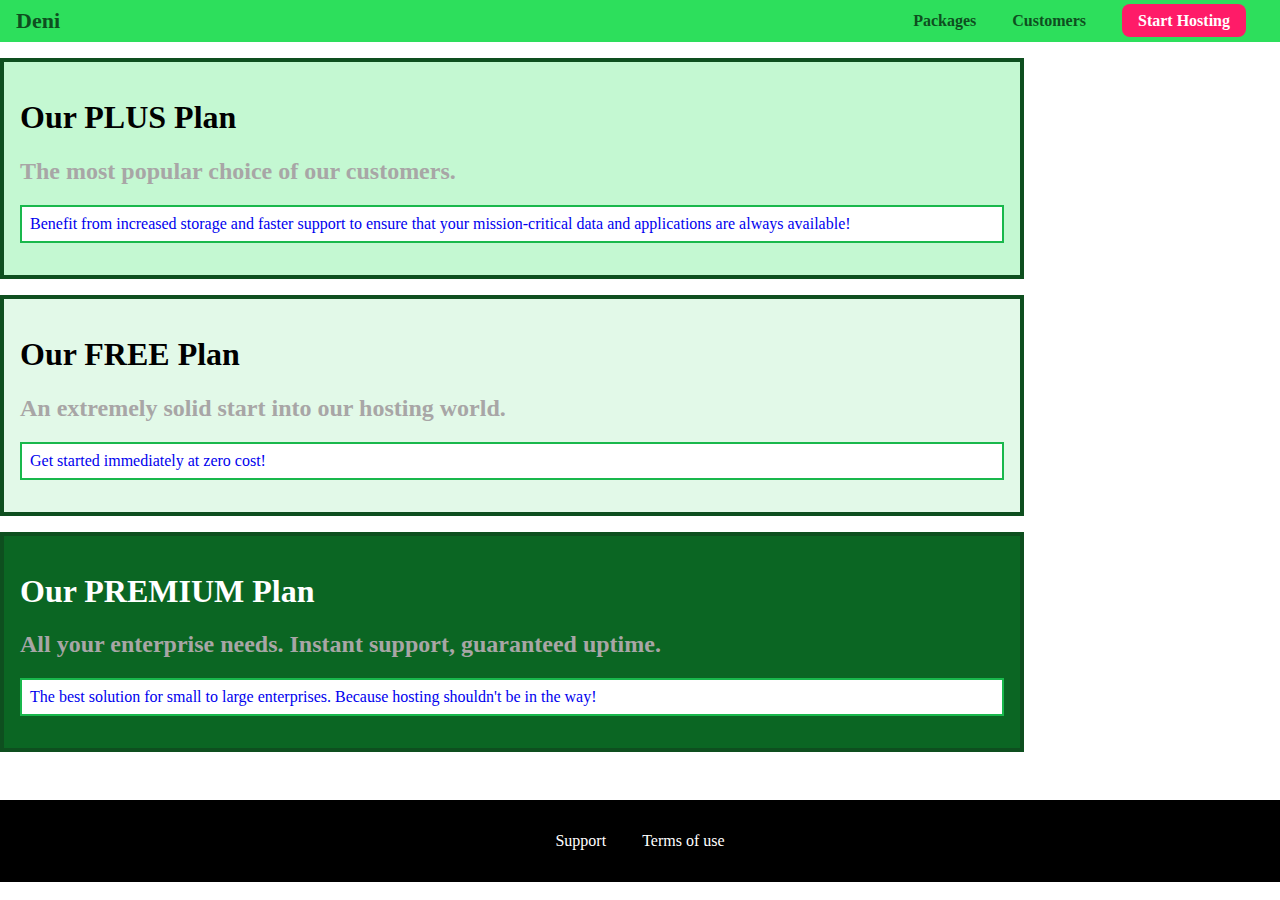
==== packages/index.html @ 148daea1 "Added packages" ====
<!DOCTYPE html>
<html lang="en">

<head>
    <meta charset="UTF-8">
    <meta name="viewport" content="width=device-width, initial-scale=1.0">
    <title>Deni</title>
    <link rel="shortcut icon" href="../favicon.png">
    <link rel="stylesheet" href="../shared.css">
    <link rel="stylesheet" href="packages.css">
</head>

<body>
    <header class="main-header">
        <div>
            <a class="main-header__brand" href="../index.html">Deni</a>
        </div>
        <nav class="main-nav">
            <ul class="main-nav__items">
                <li class="main-nav__item"><a href="./index.html">Packages</a></li>
                <li class="main-nav__item"><a href="#">Customers</a></li>
                <li class="main-nav__item main-nav__item--cta"><a href="#">Start Hosting</a></li>
            </ul>
        </nav>
    </header>
    <main>
        <section class="package-plan">
            <a href="#">
                <h1>Our PLUS Plan</h1>
                <h2>The most popular choice of our customers.</h2>
                <p>Benefit from increased storage and faster support to ensure that your mission-critical data and applications
                    are always available!</p>
            </a>
        </section>
        <section class="package-plan package-plan--free">
            <a href="#">
                <h1>Our FREE Plan</h1>
                <h2>An extremely solid start into our hosting world.</h2>
                <p>Get started immediately at zero cost!</p>
            </a>
        </section>
        <section class="package-plan package-plan--premium">
            <a href="#">
                <h1>Our PREMIUM Plan</h1>
                <h2>All your enterprise needs. Instant support, guaranteed uptime. </h2>
                <p>The best solution for small to large enterprises. Because hosting shouldn't be in the way!</p>
            </a>
        </section>
    </main>
    <footer class="main-footer">
        <nav>
            <ul class="main-footer__items">
                <li>
                    <a href="#">Support</a>
                </li>
                <li>
                    <a href="#">Terms of use</a>
                </li>
            </ul>
        </nav>
    </footer>
</body>
</html>
---- shared.css ----
* {
    box-sizing: border-box;
}

body {
    margin: 0;
}

/* header */

.main-header {
    width: 100%;
    background-color: #2ddf5c;
    padding: 8px 16px;
}

.main-header > div {
    display: inline-block;
    vertical-align: middle;
}
 
.main-header__brand {
    text-decoration: none;
    color: #0e4f1f;
    font-weight: bold;
    font-size: 22px;
}

.main-nav {
    display: inline-block;
    width: calc(100% - 50px);
    text-align: right;
    vertical-align: middle;
}

.main-nav__items {
    margin: 0;
    padding: 0;
    list-style: none;
}


.main-nav__item {
    display: inline-block;
    margin: 0 16px;
}

.main-nav__item > a {
    text-decoration: none;
    color: #0e4f1f;
    font-weight: bold;
    padding: 3px 0;
}

.main-nav__item > a:hover {
    color: white;
    border-bottom: 5px solid white;
}

.main-nav__item--cta > a {
    color: white;
    background: #ff1b68;
    padding: 8px 16px;
    border-radius: 8px;
}

.main-nav__item--cta > a:active, .main-nav__item--cta > a:hover {
    color: #ff1b68;
    background: white;
    border: none;
}

/* footer */
.main-footer {
    background: black;
    padding: 32px;
    margin-top: 48px;
}

.main-footer__items {
    padding: 0;
    margin: 0;
    list-style: none;
    text-align: center;
}

.main-footer__items li {
    display: inline-block;
    margin: 0 16px;
}

.main-footer__items a {
    text-decoration: none;
    color: white;
}

.main-footer__items a:hover, .main-footer__items a:active {
    color: #ccc;
}

/* button */
.button {
    margin-bottom: 10px;
    border-radius: 5px;
    border: none;
    font-weight: bold;
    padding: 8px;
    color: white;
    background-color: #0e4f1f;
    font-weight: bold;
    cursor: pointer;
}

.button:hover, .button:active {
    color: #0e4f1f;
    background-color: white;
}
---- packages/packages.css ----
/* packages */
.package-plan {
    border: 4px solid #0e4f1f;
    background-color: #c4f8d2;
    width: 80%;
    margin: 16px 0;
    padding: 16px;
}

.package-plan a {
    text-decoration: none;
}

.package-plan h1 {
    color: black;
}

.package-plan h2 {
    color: #a8a6a6;
}

.package-plan p {
    border: 2px solid #19b84c;
    background: white;
    padding: 8px;
}

.package-plan--free {
    background-color: #e2f9e8;
}

.package-plan--premium {
    background-color: #0b6623;
}

.package-plan--premium h1 {
    color: white;
}
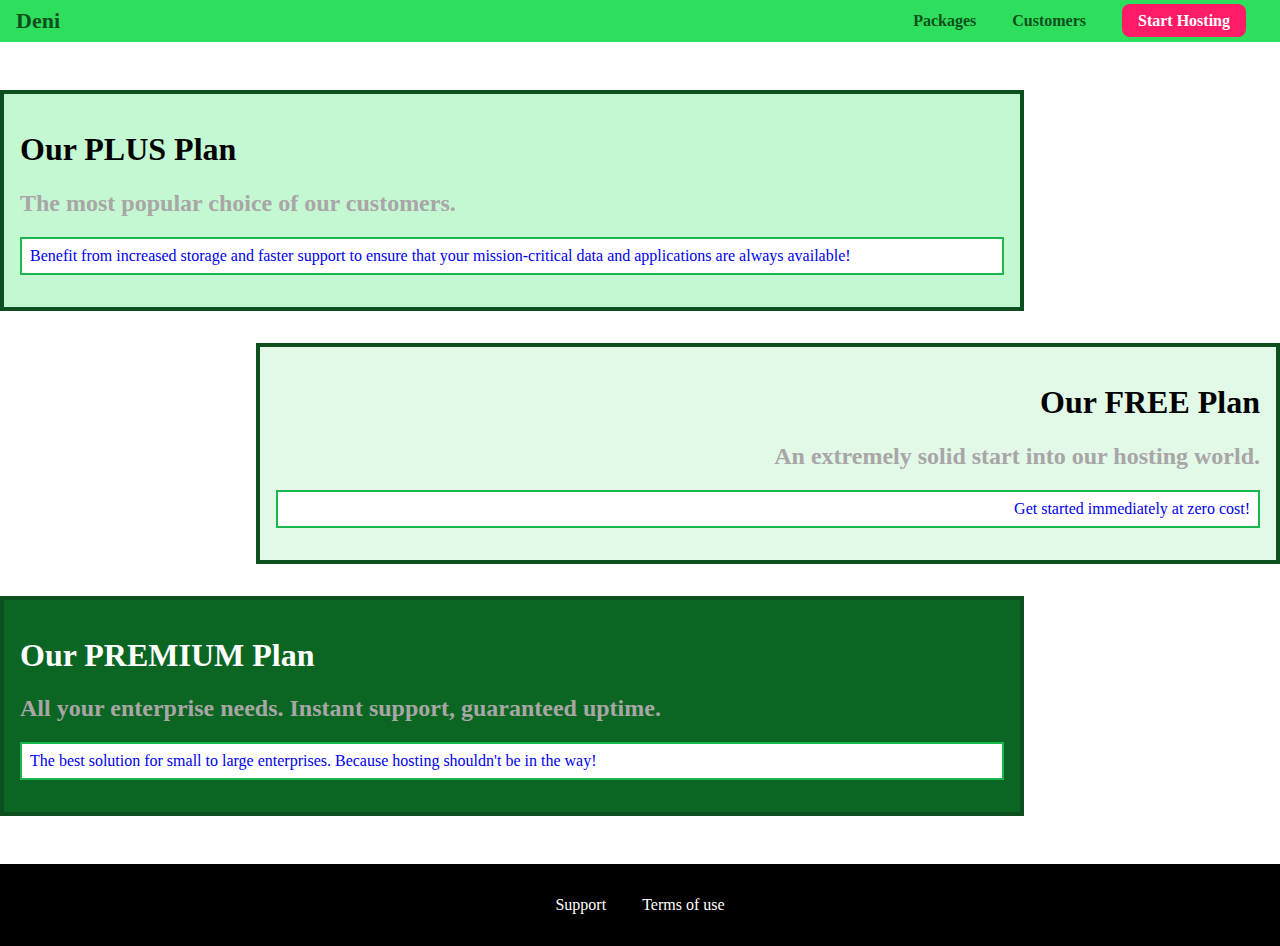
==== commit 45605a2b: "Completed packages" ====
--- a/packages/index.html
+++ b/packages/index.html
@@ -39,6 +39,7 @@
                 <p>Get started immediately at zero cost!</p>
             </a>
         </section>
+        <div class="clear-fix"></div>
         <section class="package-plan package-plan--premium">
             <a href="#">
                 <h1>Our PREMIUM Plan</h1>
--- a/packages/packages.css
+++ b/packages/packages.css
@@ -1,11 +1,23 @@
 
 /* packages */
+.clear-fix {
+    clear: both;
+}
+main {
+    padding-top: 32px;
+}
+
 .package-plan {
     border: 4px solid #0e4f1f;
     background-color: #c4f8d2;
     width: 80%;
     margin: 16px 0;
     padding: 16px;
+}
+
+.package-plan:hover, .package-plan:active {
+    box-shadow: 2px 2px 4px rgba(0,0,0,0.5);
+    border-color: #ff5454;
 }
 
 .package-plan a {
@@ -28,6 +40,8 @@
 
 .package-plan--free {
     background-color: #e2f9e8;
+    float: right;
+    text-align: right;
 }
 
 .package-plan--premium {
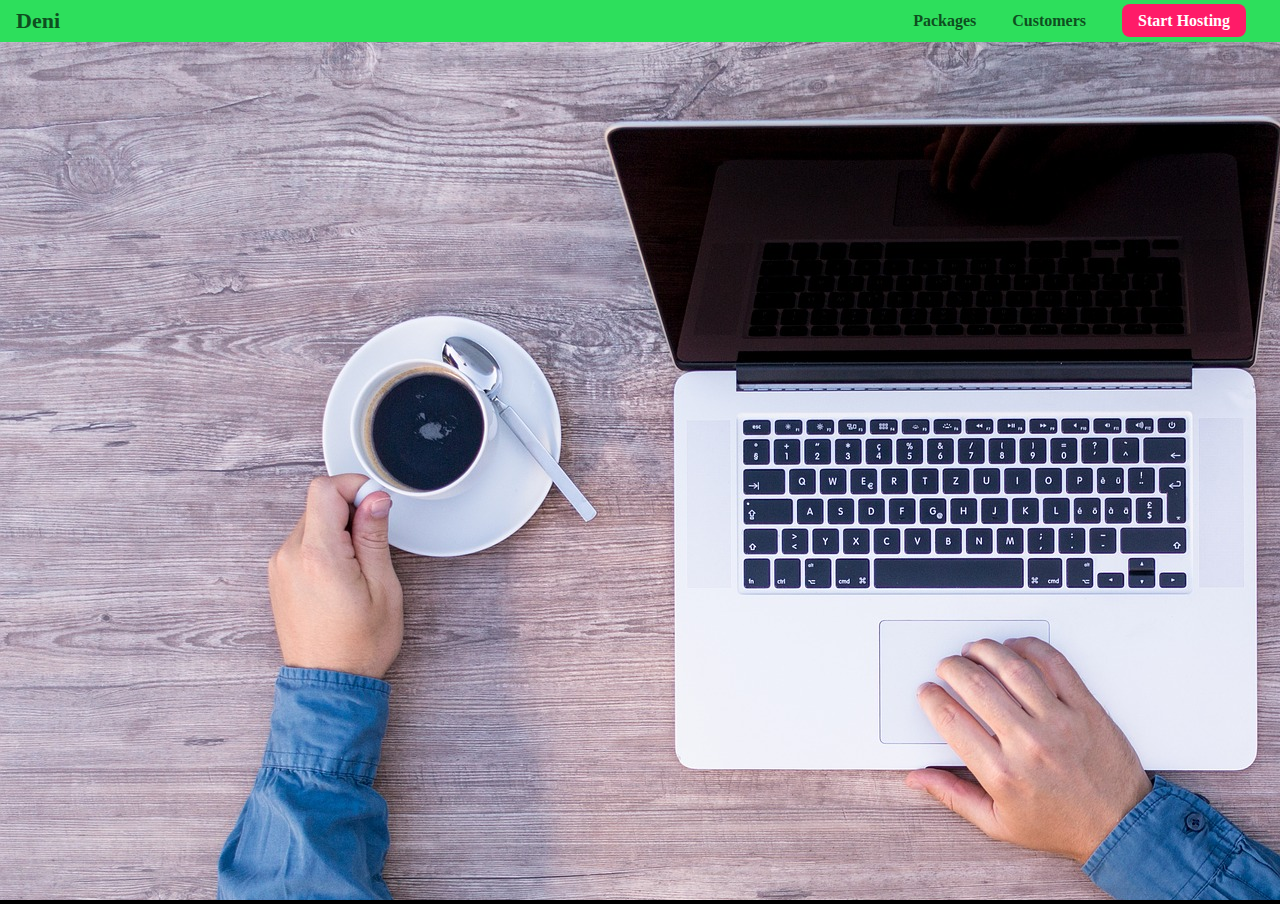
==== commit 746b946d: "Added background image for packages" ====
--- a/packages/index.html
+++ b/packages/index.html
@@ -11,6 +11,7 @@
 </head>
 
 <body>
+    <div class="background"></div>
     <header class="main-header">
         <div>
             <a class="main-header__brand" href="../index.html">Deni</a>
--- a/shared.css
+++ b/shared.css
@@ -9,6 +9,7 @@
 /* header */
 
 .main-header {
+    position: fixed;
     width: 100%;
     background-color: #2ddf5c;
     padding: 8px 16px;
--- a/packages/packages.css
+++ b/packages/packages.css
@@ -3,6 +3,14 @@
 .clear-fix {
     clear: both;
 }
+
+.background {
+    background: url("../images/plans-background.jpg");
+    width: 100%;
+    height: 100%;
+    position: fixed;
+}
+
 main {
     padding-top: 32px;
 }
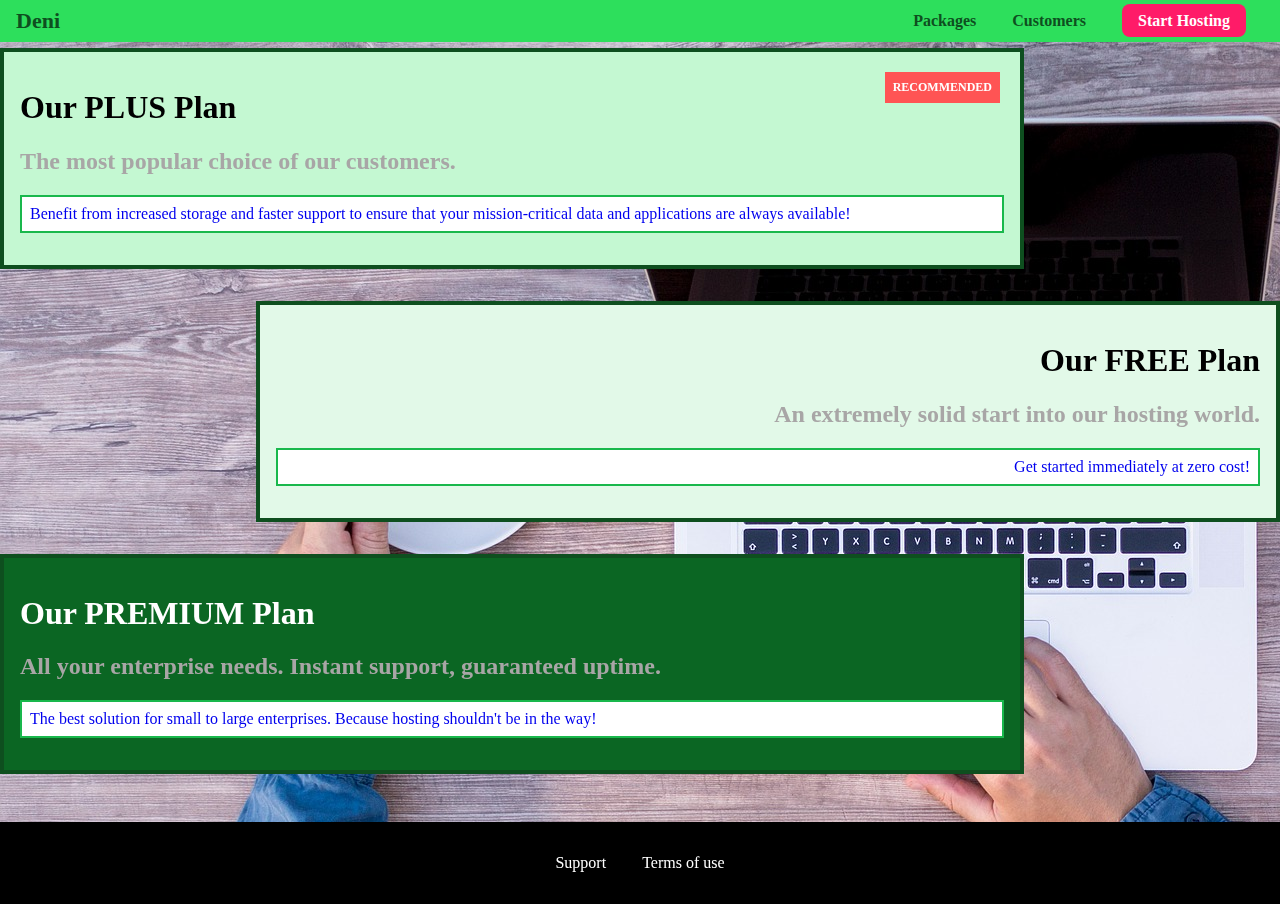
==== commit 39ea7cbe: "Corrected background image" ====
--- a/packages/index.html
+++ b/packages/index.html
@@ -28,6 +28,7 @@
         <section class="package-plan">
             <a href="#">
                 <h1>Our PLUS Plan</h1>
+                <h2 class="package-plan--recommended">RECOMMENDED</h2>
                 <h2>The most popular choice of our customers.</h2>
                 <p>Benefit from increased storage and faster support to ensure that your mission-critical data and applications
                     are always available!</p>
--- a/shared.css
+++ b/shared.css
@@ -10,6 +10,7 @@
 
 .main-header {
     position: fixed;
+    z-index: 1;
     width: 100%;
     background-color: #2ddf5c;
     padding: 8px 16px;
--- a/packages/packages.css
+++ b/packages/packages.css
@@ -9,6 +9,7 @@
     width: 100%;
     height: 100%;
     position: fixed;
+    z-index: -1;
 }
 
 main {
@@ -21,6 +22,7 @@
     width: 80%;
     margin: 16px 0;
     padding: 16px;
+    position: relative;
 }
 
 .package-plan:hover, .package-plan:active {
@@ -38,6 +40,17 @@
 
 .package-plan h2 {
     color: #a8a6a6;
+}
+
+h2.package-plan--recommended {
+    color: white;
+    background-color: #ff5454;
+    font-size: 12px;
+    position: absolute;
+    top: 0;
+    right: 0;
+    margin: 20px;
+    padding: 8px;
 }
 
 .package-plan p {
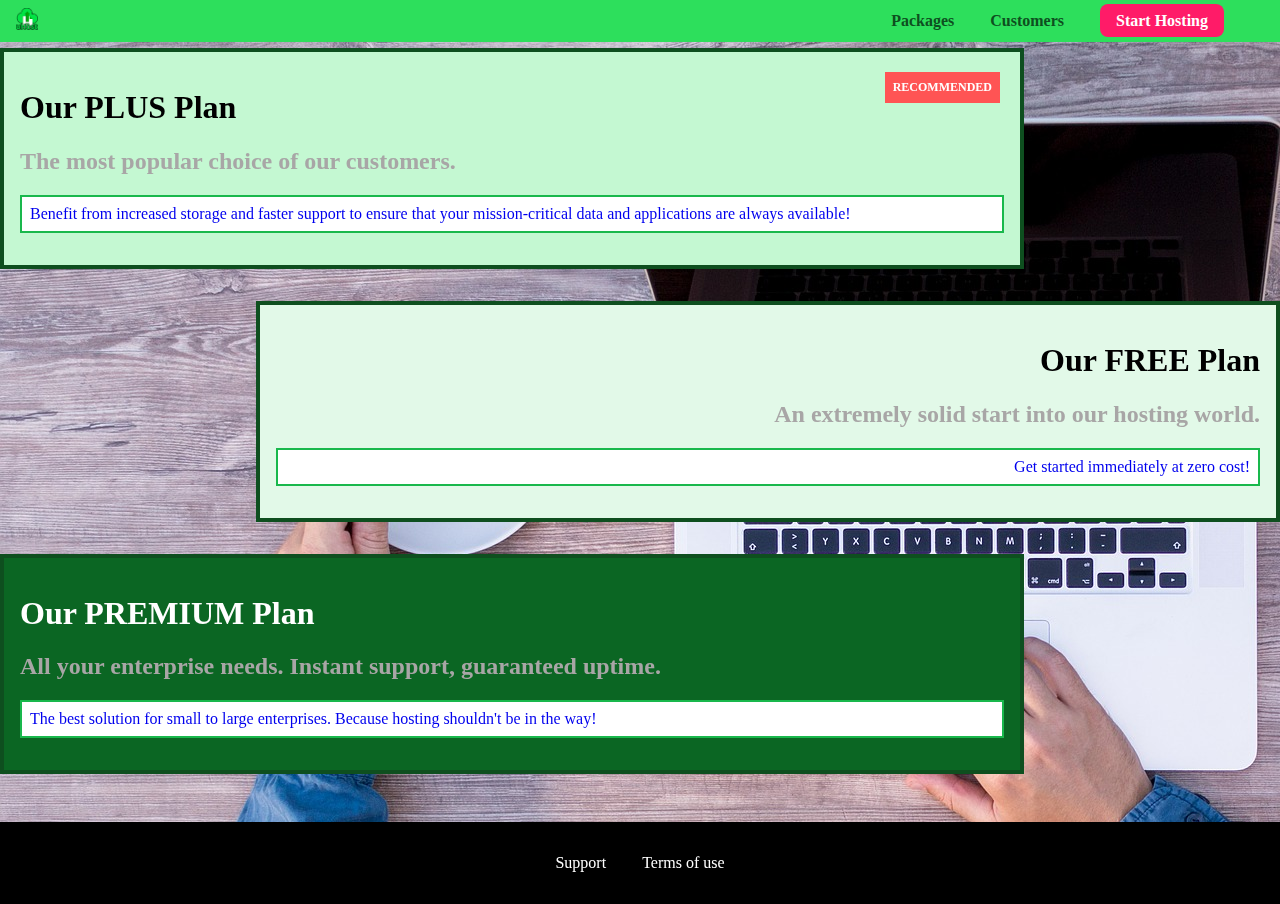
==== commit cc0c7a10: "Added image for the brand" ====
--- a/packages/index.html
+++ b/packages/index.html
@@ -14,7 +14,9 @@
     <div class="background"></div>
     <header class="main-header">
         <div>
-            <a class="main-header__brand" href="../index.html">Deni</a>
+            <a class="main-header__brand" href="../index.html">
+                <img src="../images/uhost-icon.png" alt="Deni">
+            </a>
         </div>
         <nav class="main-nav">
             <ul class="main-nav__items">
--- a/shared.css
+++ b/shared.css
@@ -10,6 +10,8 @@
 
 .main-header {
     position: fixed;
+    top: 0;
+    left: 0;
     z-index: 1;
     width: 100%;
     background-color: #2ddf5c;
@@ -26,6 +28,14 @@
     color: #0e4f1f;
     font-weight: bold;
     font-size: 22px;
+    height: 22px;
+    width: 22px;
+    display: inline-block;
+}
+
+.main-header__brand img {
+    width: 100%;
+    height: 100%;
 }
 
 .main-nav {
